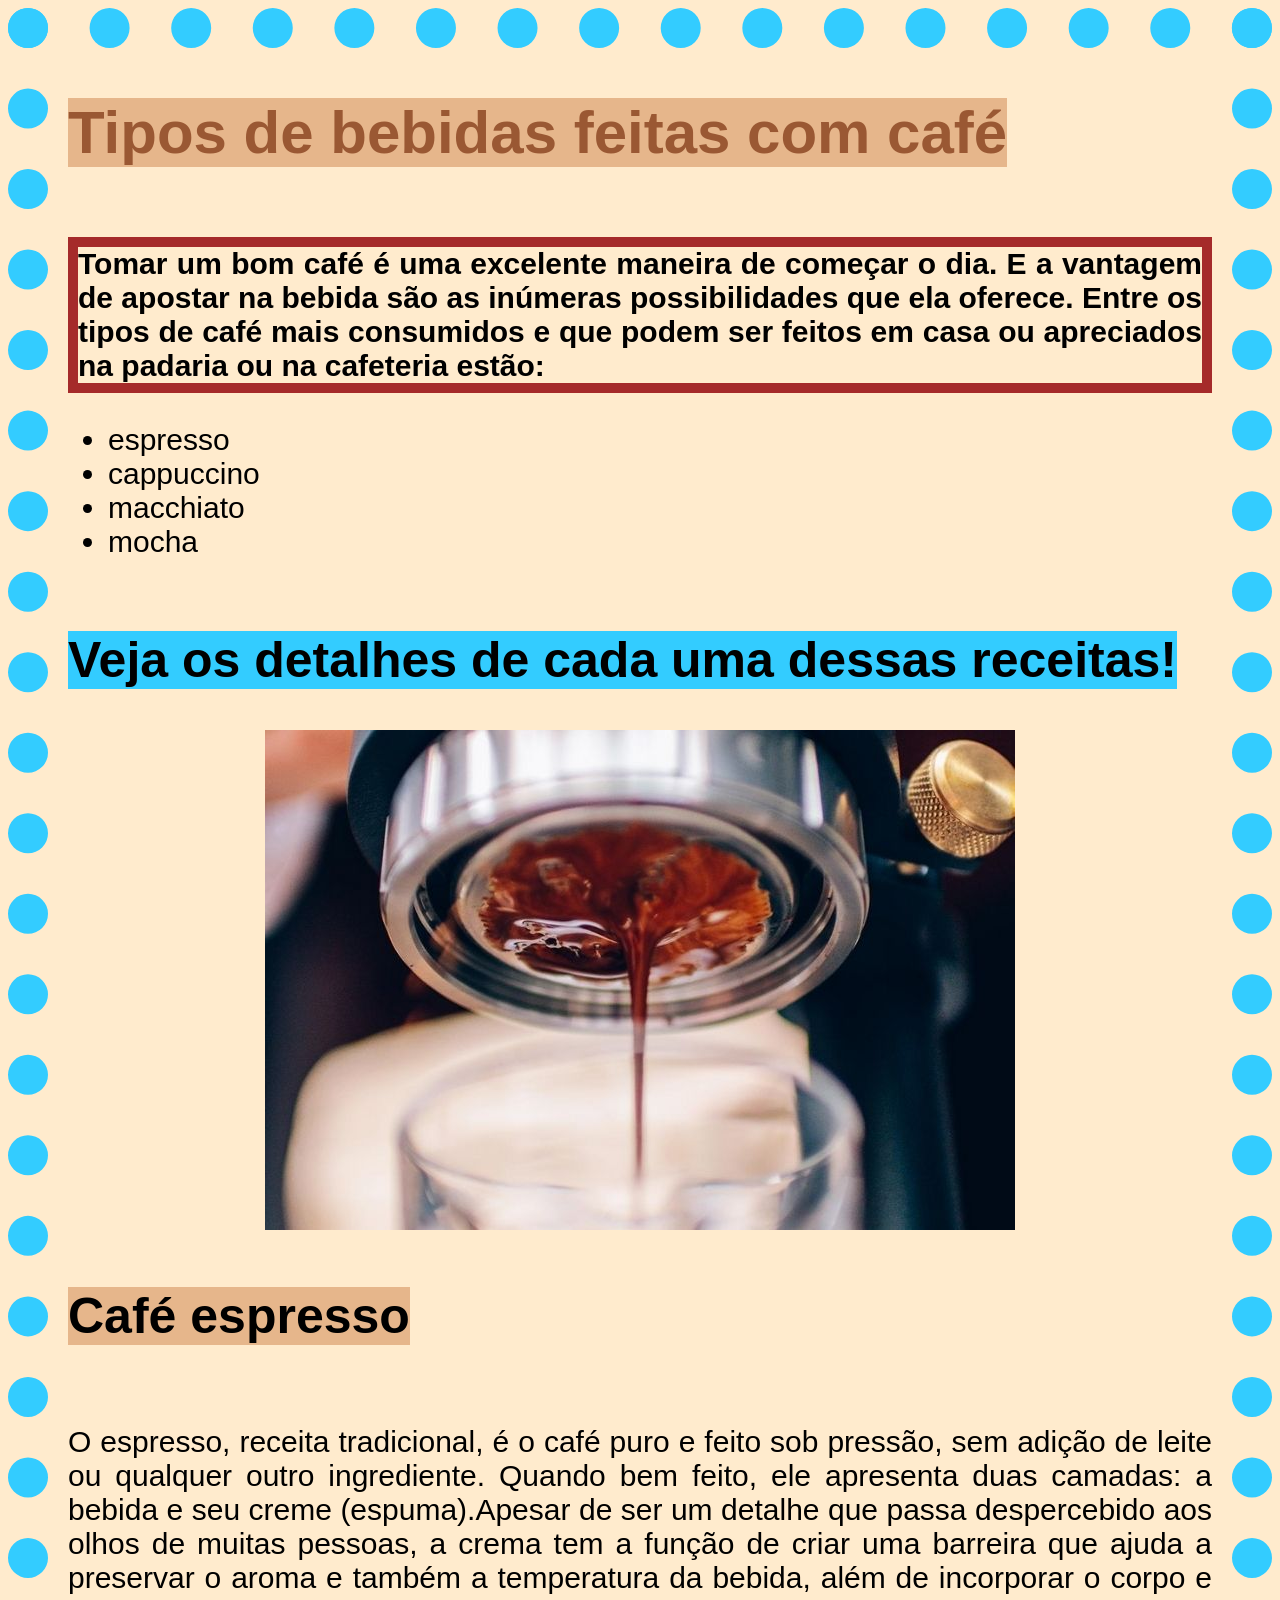
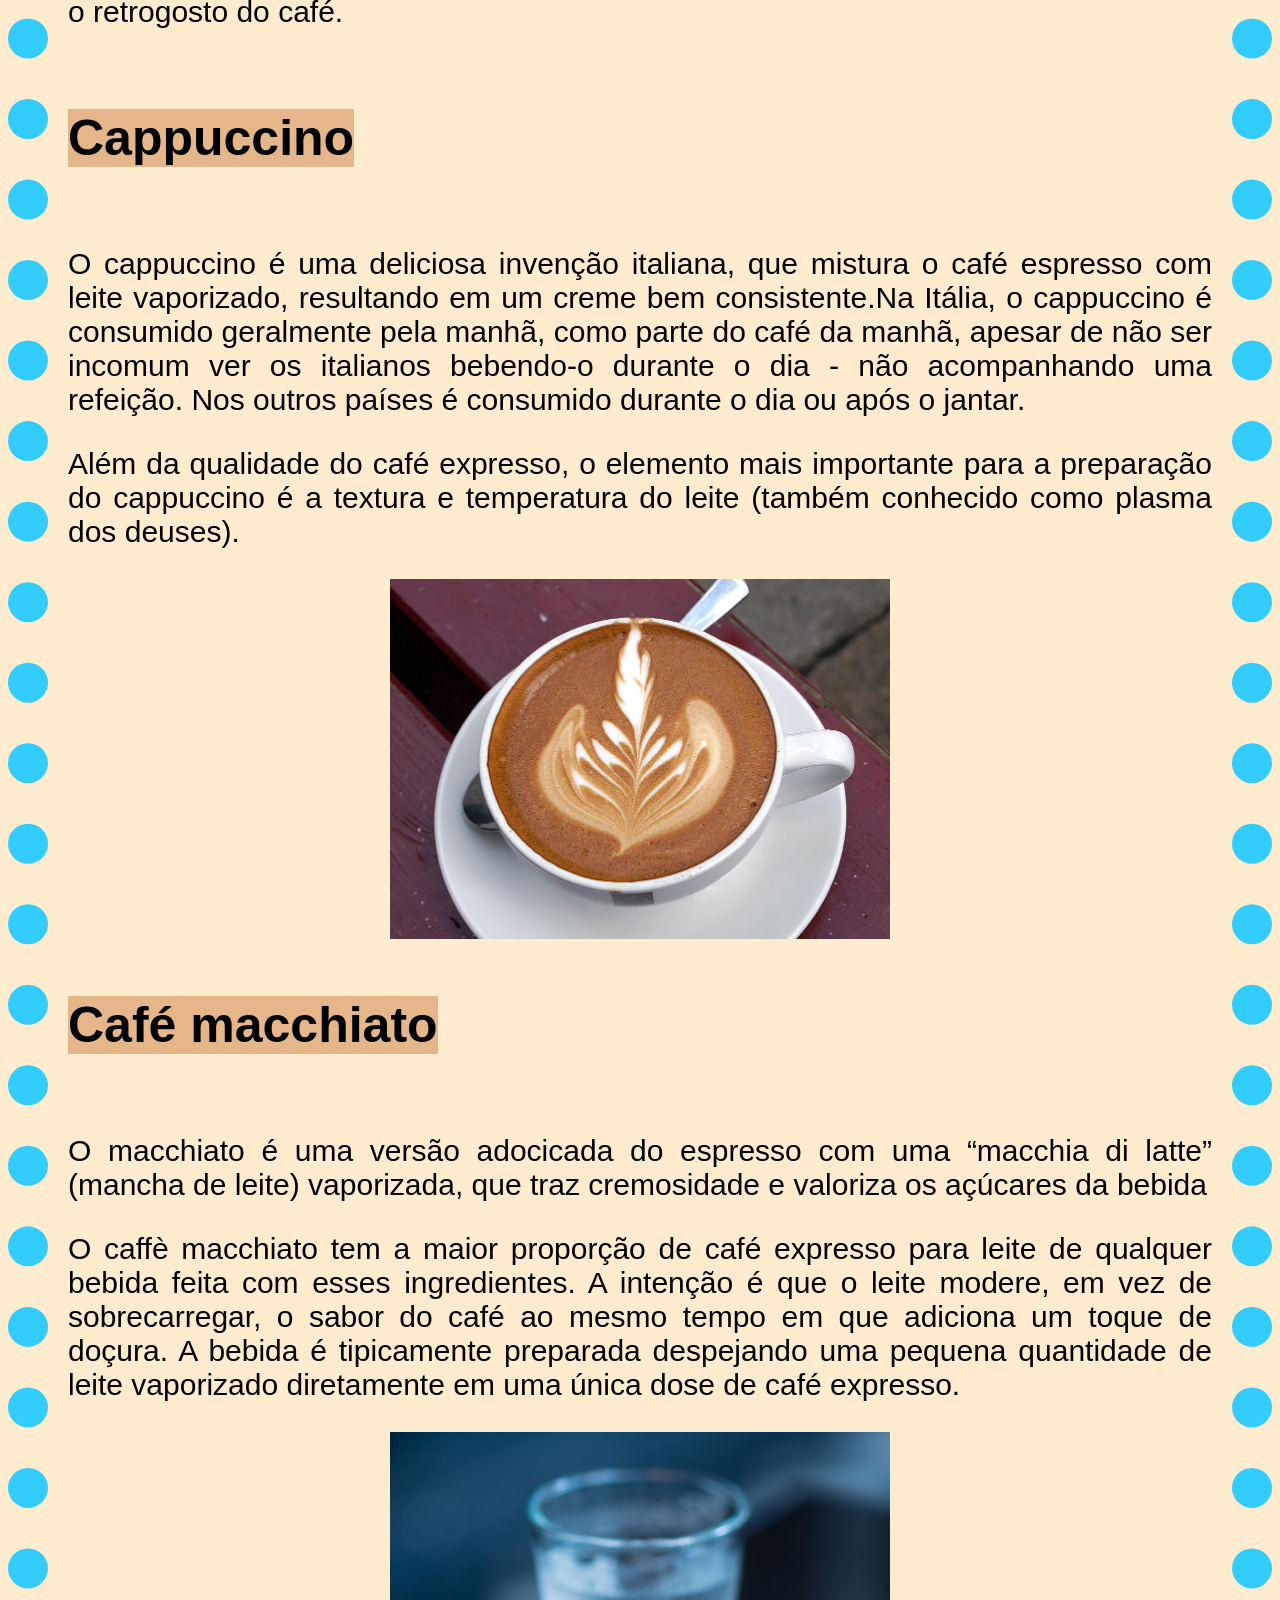
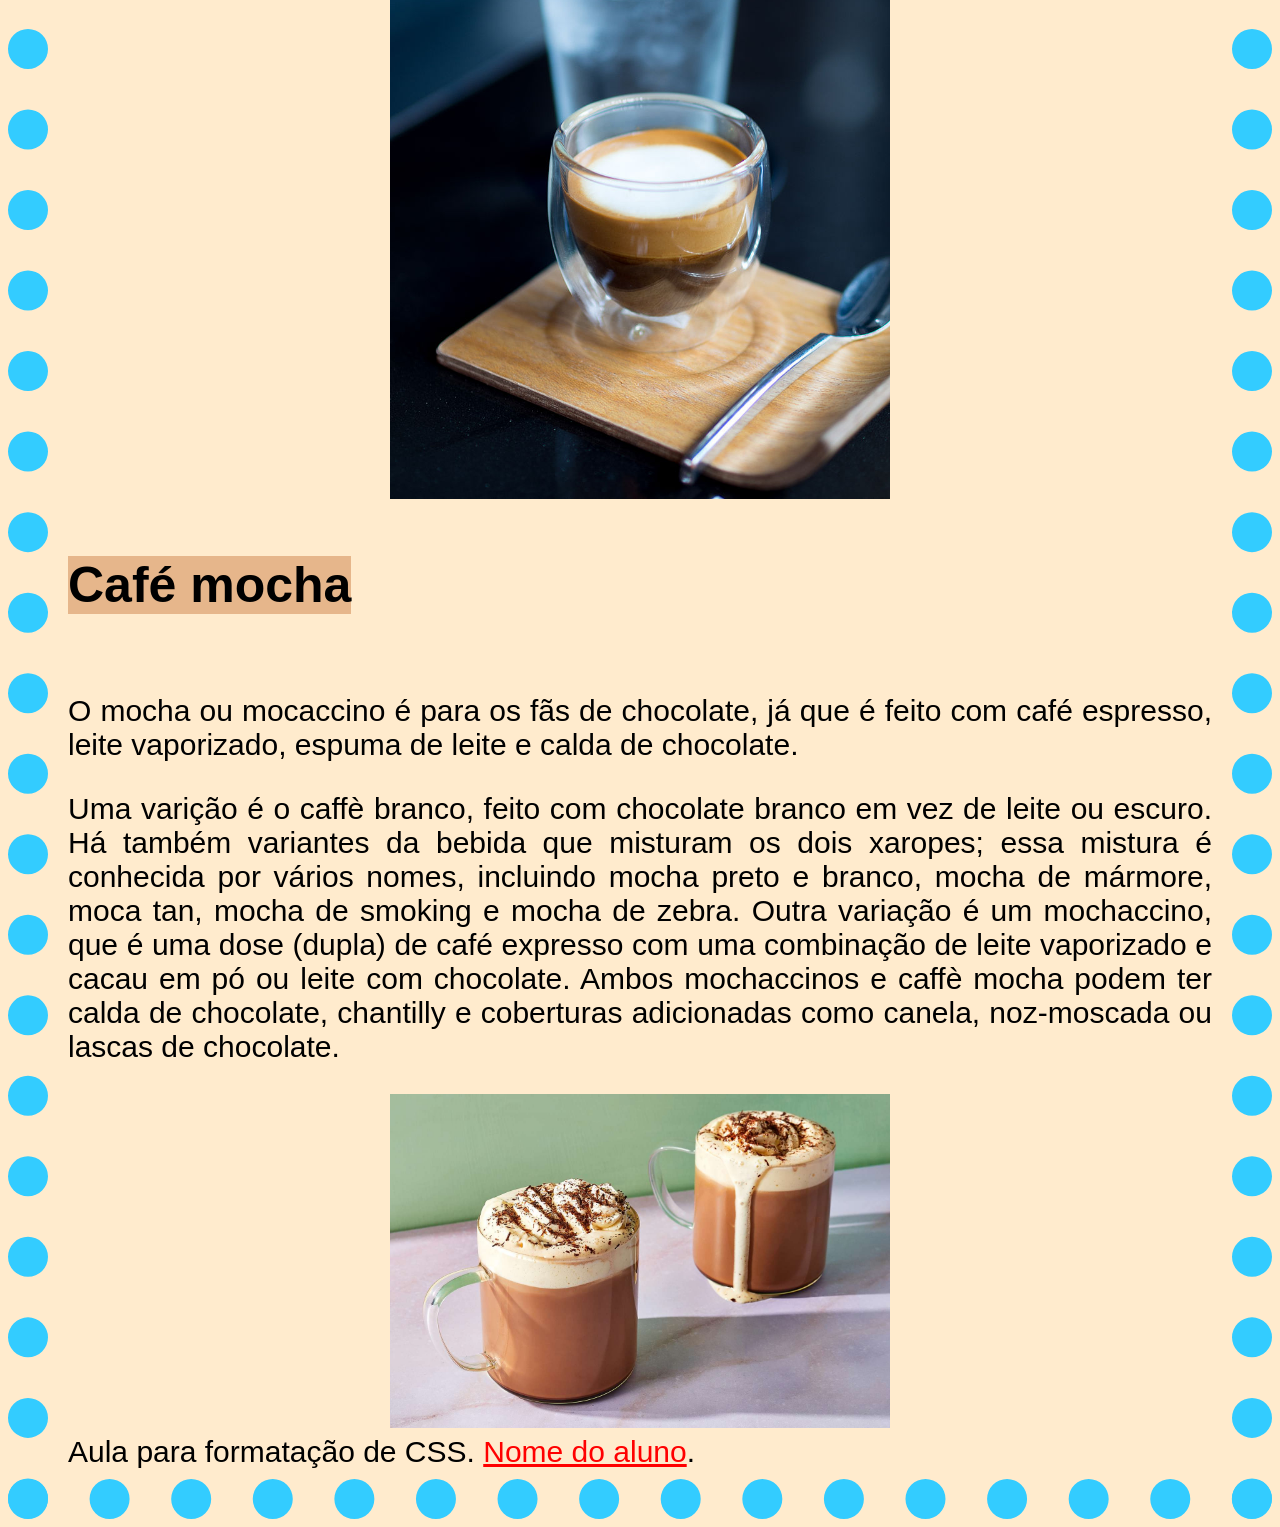
==== index.html @ c7aa4a00 "Add files via upload" ====
<!DOCTYPE html>
<html lang="PT-BR">
<head>
    <meta charset="UTF-8">
    <meta name="viewport" content="width=device-width, initial-scale=1.0">
    <link rel="stylesheet" href="arquivo.css">
    <link rel="icon" type="image/png" href="img/cafe-xicara2.jpg">
    <title>Bebidas feitas com café</title>

    <!--Essa página foi criada utilizando como base o conteúdo do artigo do site: https://www.mokaclube.com.br/blog/quais-os-tipos-de-cafe/ 
Autor: MokaClube. 27 de setembro de 2019 
Outras referencias: https://pt.wikipedia.org/wiki/Cappuccino
-->
</head>
<body>
    <div class="conteudo-topo">
    <h1>Tipos de bebidas feitas com café</h1>
    <p id="texto1">Tomar um bom café é uma excelente maneira de começar o dia. E a vantagem de apostar na bebida são as inúmeras possibilidades que ela oferece.

    Entre os tipos de café mais consumidos e que podem ser feitos em casa ou apreciados na padaria ou na cafeteria estão:</p>

    <ul>
        <li>espresso</li>
        <li>cappuccino</li>
        <li>macchiato</li>
        <li>mocha</li>
    </ul>
    </div>

    <div class="conteudo-principal">
        <h2>Veja os detalhes de cada uma dessas receitas!</h2>
        
        <div class="bebida">
            <div class="imgs">
            <img src="img/espresso.jpg" alt="espresso saindo da máquina"></div>
            <h3 class="title">Café espresso</h3>
            <p>O espresso, receita tradicional, é o café puro e feito sob pressão, sem adição de leite ou qualquer outro ingrediente. Quando bem feito, ele apresenta duas camadas: a bebida e seu creme (espuma).Apesar de ser um detalhe que passa despercebido aos olhos de muitas pessoas, a crema tem a função de criar uma barreira que ajuda a preservar o aroma e também a temperatura da bebida, além de incorporar o corpo e o retrogosto do café.</p>

        </div>

        <div class="bebida">
            <h3 class="title">Cappuccino</h3>
            <p>O cappuccino é uma deliciosa invenção italiana, que mistura o café espresso com leite vaporizado, resultando em um creme bem consistente.Na Itália, o cappuccino é consumido geralmente pela manhã, como parte do café da manhã, apesar de não ser incomum ver os italianos bebendo-o durante o dia - não acompanhando uma refeição. Nos outros países é consumido durante o dia ou após o jantar.</p>
            <p>Além da qualidade do café expresso, o elemento mais importante para a preparação do cappuccino é a textura e temperatura do leite (também conhecido como plasma dos deuses).</p>
            <div class="imgs">
            <img src="img/Latte_art.jpg" alt="cappucino com latte art" width="500px" heigth=auto>
            </div>



        </div>

        <div class="bebida">
            <h3 class="title">Café macchiato
            </h3>
            <p>O macchiato é uma versão adocicada do espresso com uma “macchia di latte” (mancha de leite) vaporizada, que traz cremosidade e valoriza os açúcares da bebida</p>
            <p>O caffè macchiato tem a maior proporção de café expresso para leite de qualquer bebida feita com esses ingredientes. A intenção é que o leite modere, em vez de sobrecarregar, o sabor do café ao mesmo tempo em que adiciona um toque de doçura. A bebida é tipicamente preparada despejando uma pequena quantidade de leite vaporizado diretamente em uma única dose de café expresso.</p>
            <div class="imgs">
            <img src="img/macchiato.jpg" alt="macchiato" width="500px" heigth=auto place-items: center;>
            </div>

        </div>

        <div class="bebida">
            <h3 class="title">Café mocha
            </h3>
            <p>O mocha ou mocaccino é para os fãs de chocolate, já que é feito com café espresso, leite vaporizado, espuma de leite e calda de chocolate.</p>
            <p>Uma varição é o caffè branco, feito com chocolate branco em vez de leite ou escuro. Há também variantes da bebida que misturam os dois xaropes; essa mistura é conhecida por vários nomes, incluindo mocha preto e branco, mocha de mármore, moca tan, mocha de smoking e mocha de zebra.

                Outra variação é um mochaccino, que é uma dose (dupla) de café expresso com uma combinação de leite vaporizado e cacau em pó ou leite com chocolate. Ambos mochaccinos e caffè mocha podem ter calda de chocolate, chantilly e coberturas adicionadas como canela, noz-moscada ou lascas de chocolate.</p>
            <div class="imgs">
            <img src="img/mocha.jpg" alt="mocha" width="500px" heigth=auto>
            </div>

        </div>
    </div>
    <footer>Aula para formatação de CSS. <a href="aluno.html">Nome do aluno</a>.</footer>
</body>
</html>
---- arquivo.css ----
h1{
    color: #9a5833;
    display: inline-block;
    background-color: #e6b68b;
}
#texto1{
    font-weight: bold;
    font-size: 20 px;
    border:10px solid brown;
}
body{
    background-size: 100px 100px;
    color: black;
    font-size: 30px;
    background-color:blanchedalmond;
    font-family: 'Franklin Gothic Medium',
    'Arial Narrow', Arial, sans-serif ;
    padding: 10px 20px;
    text-align: justify;
    border: 40px solid #33CCFF;
    border-style: dotted;
    
}
h2{
    background-color: #33CCFF;
    display: inline-block;
    font-size: 50px;
}
.title{
    font-size: 50px;
    background-color: #e6b68b;
    display: inline-block ;
}
.imgs{
    text-align: center;
}
a{
    color: red;
}
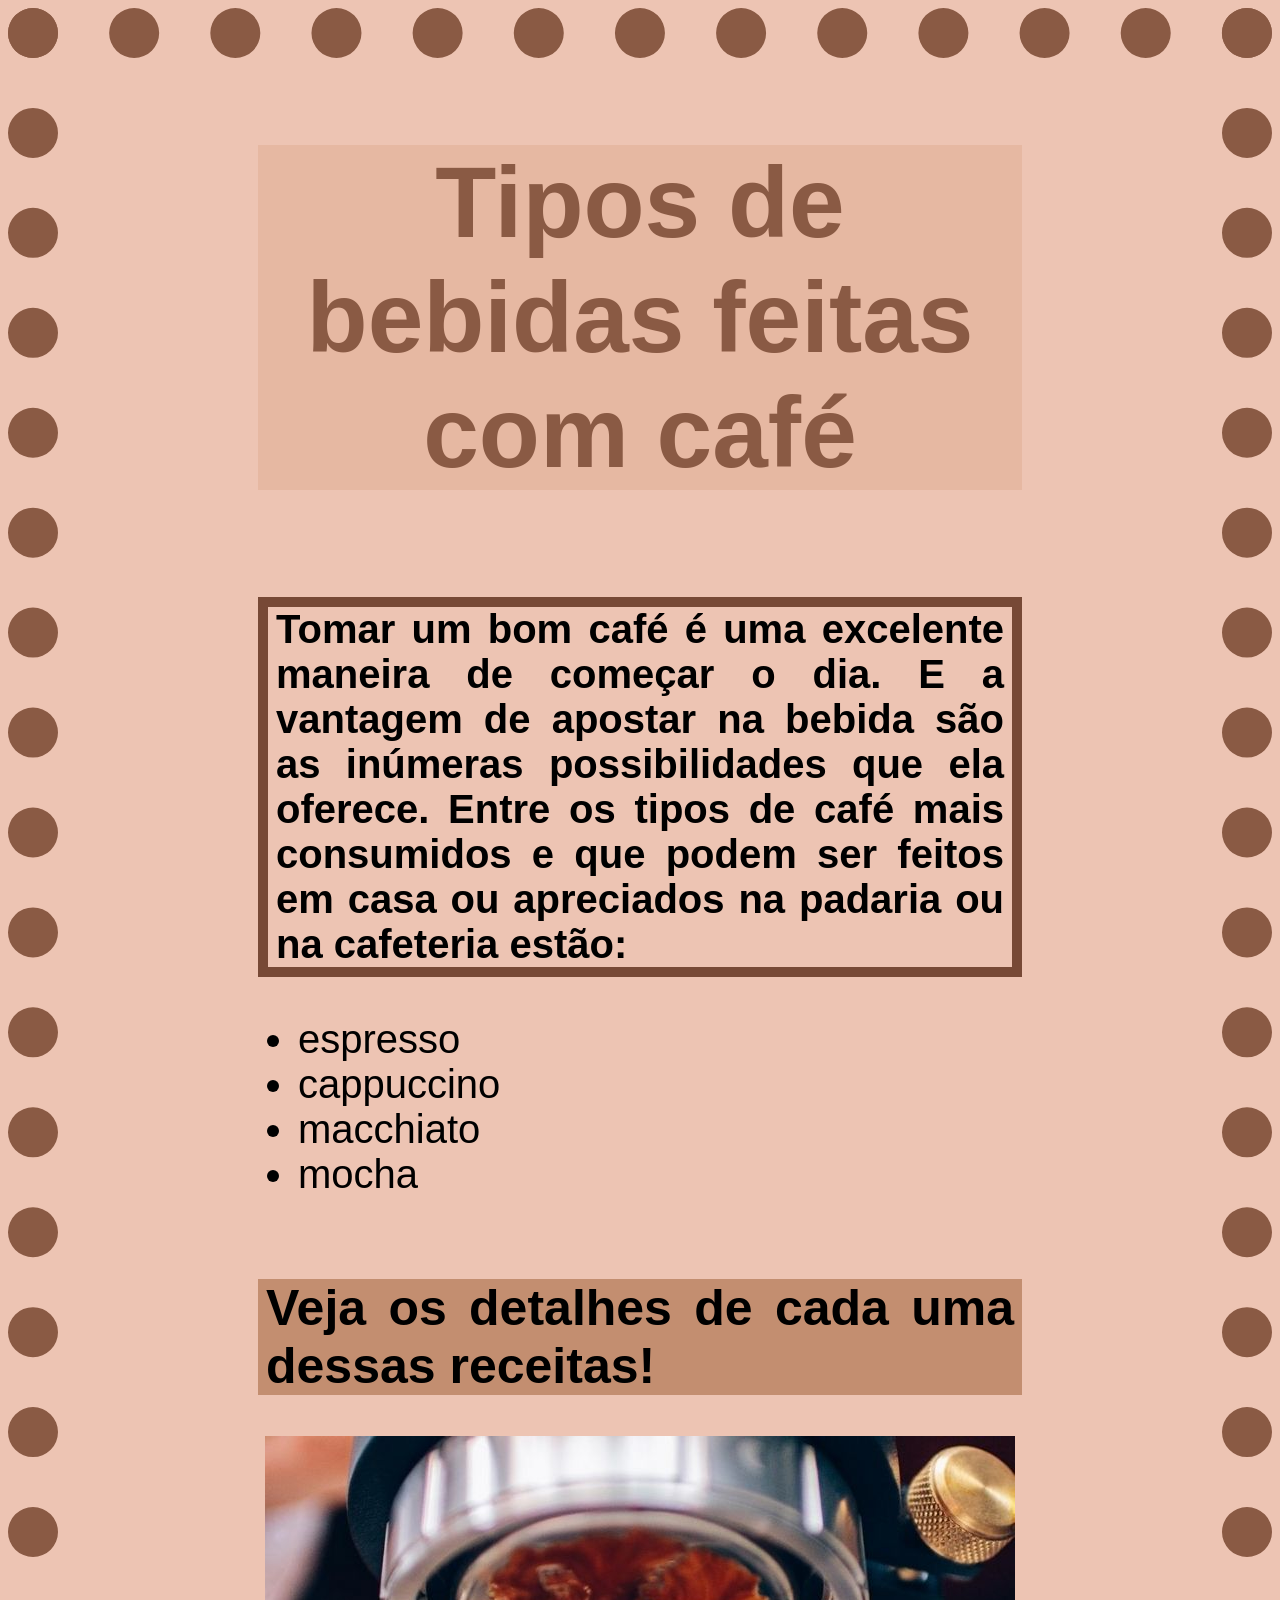
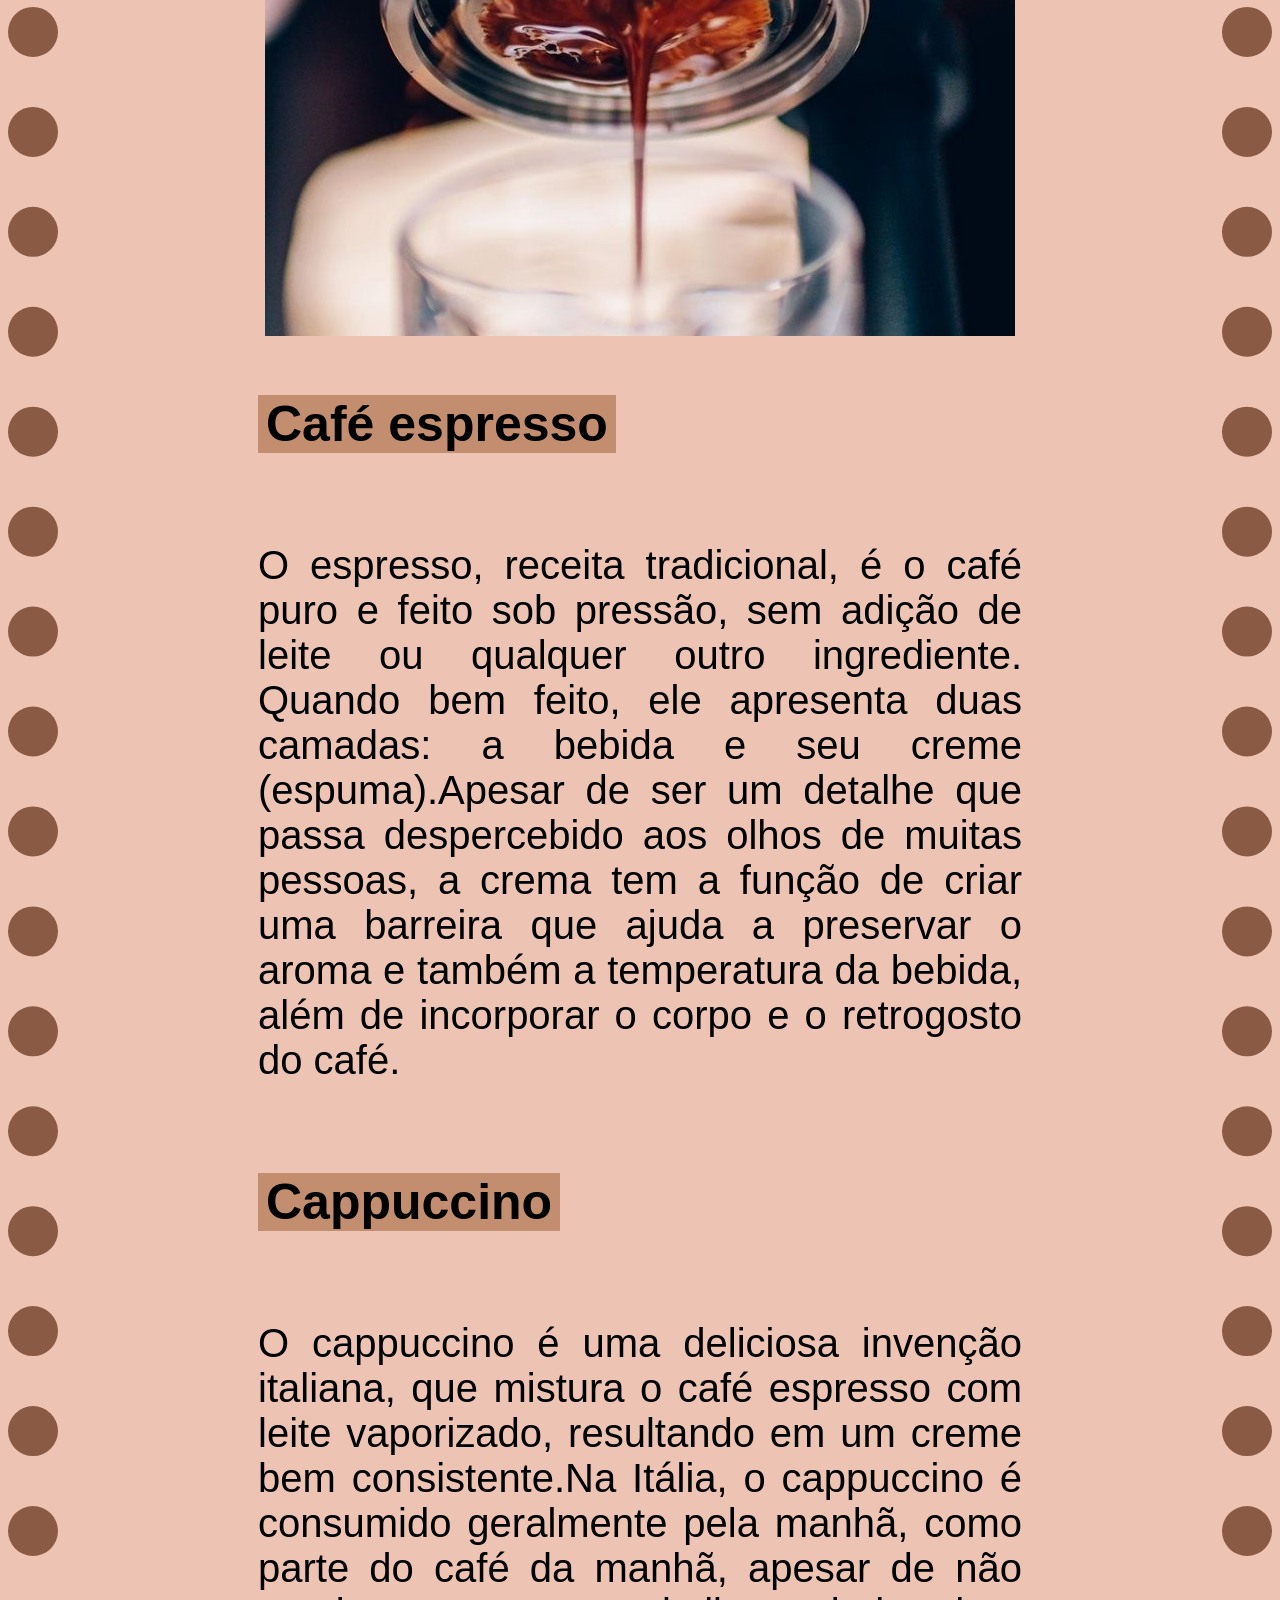
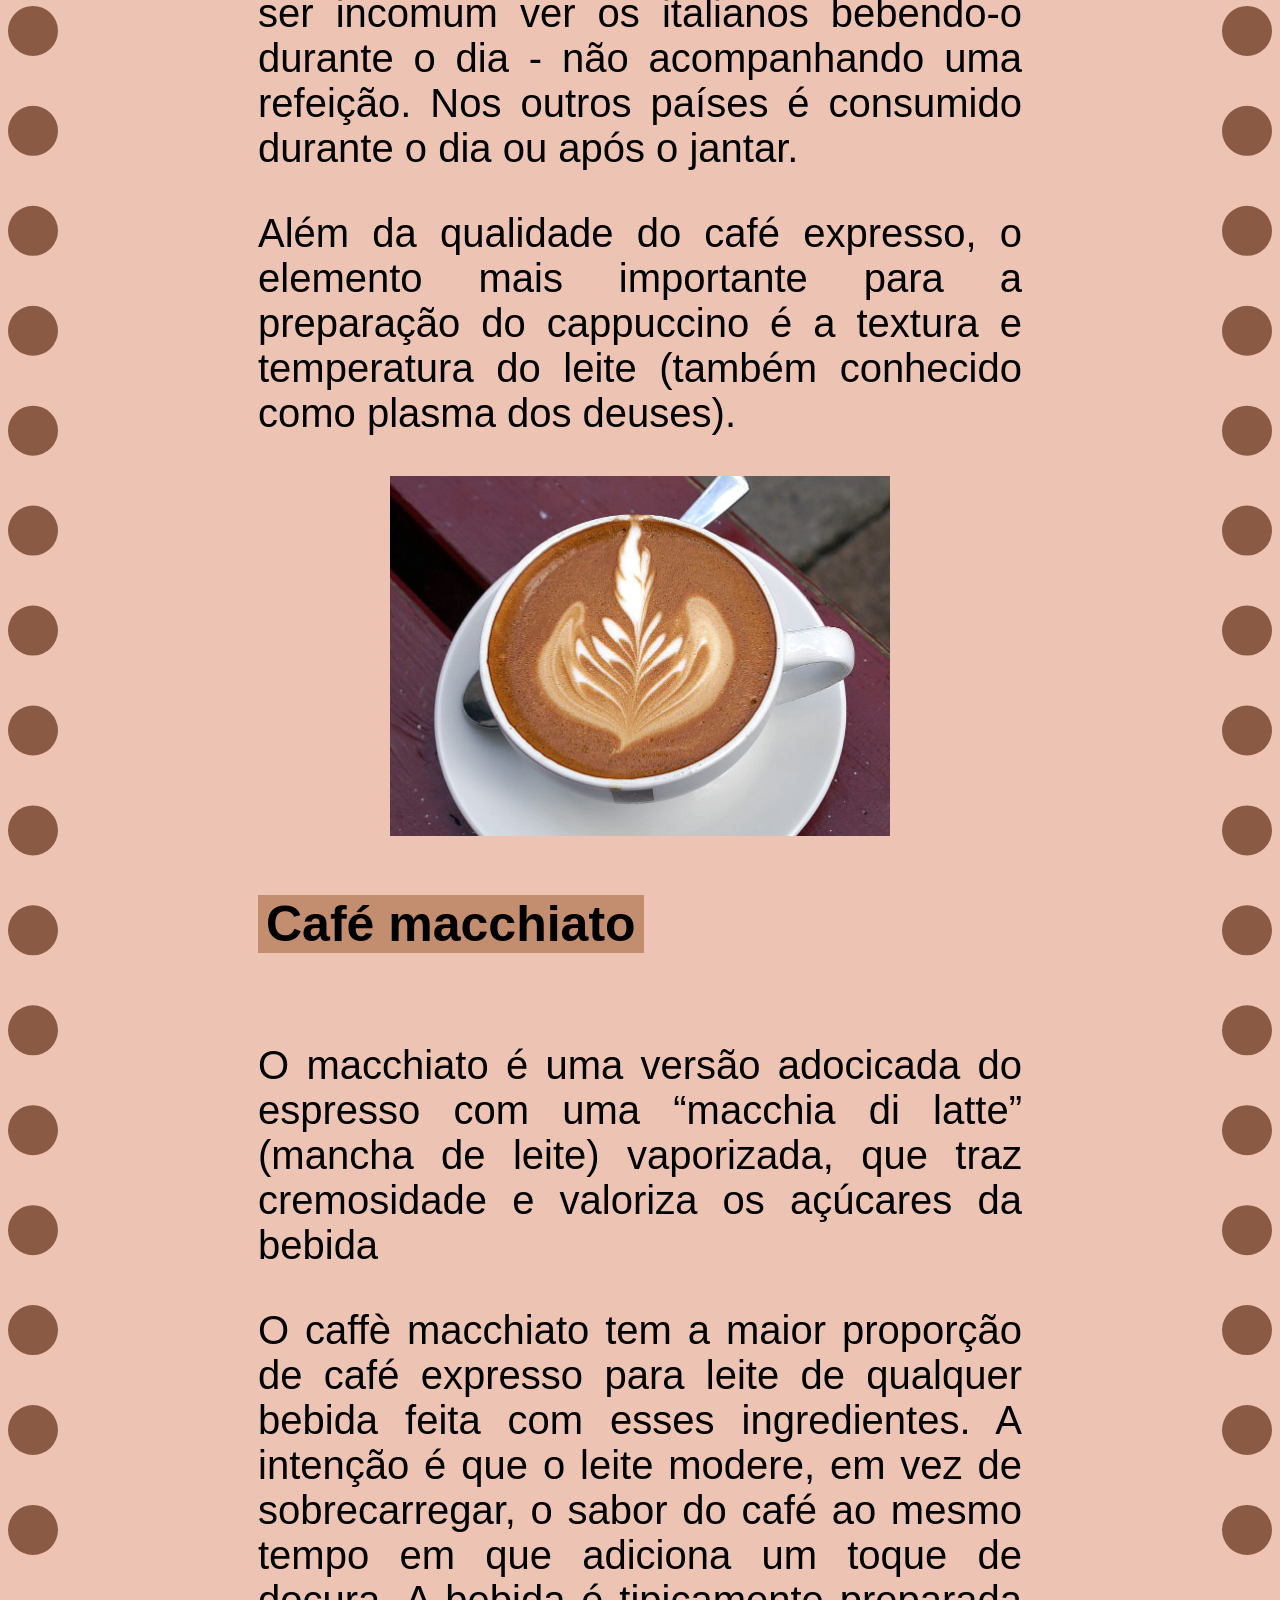
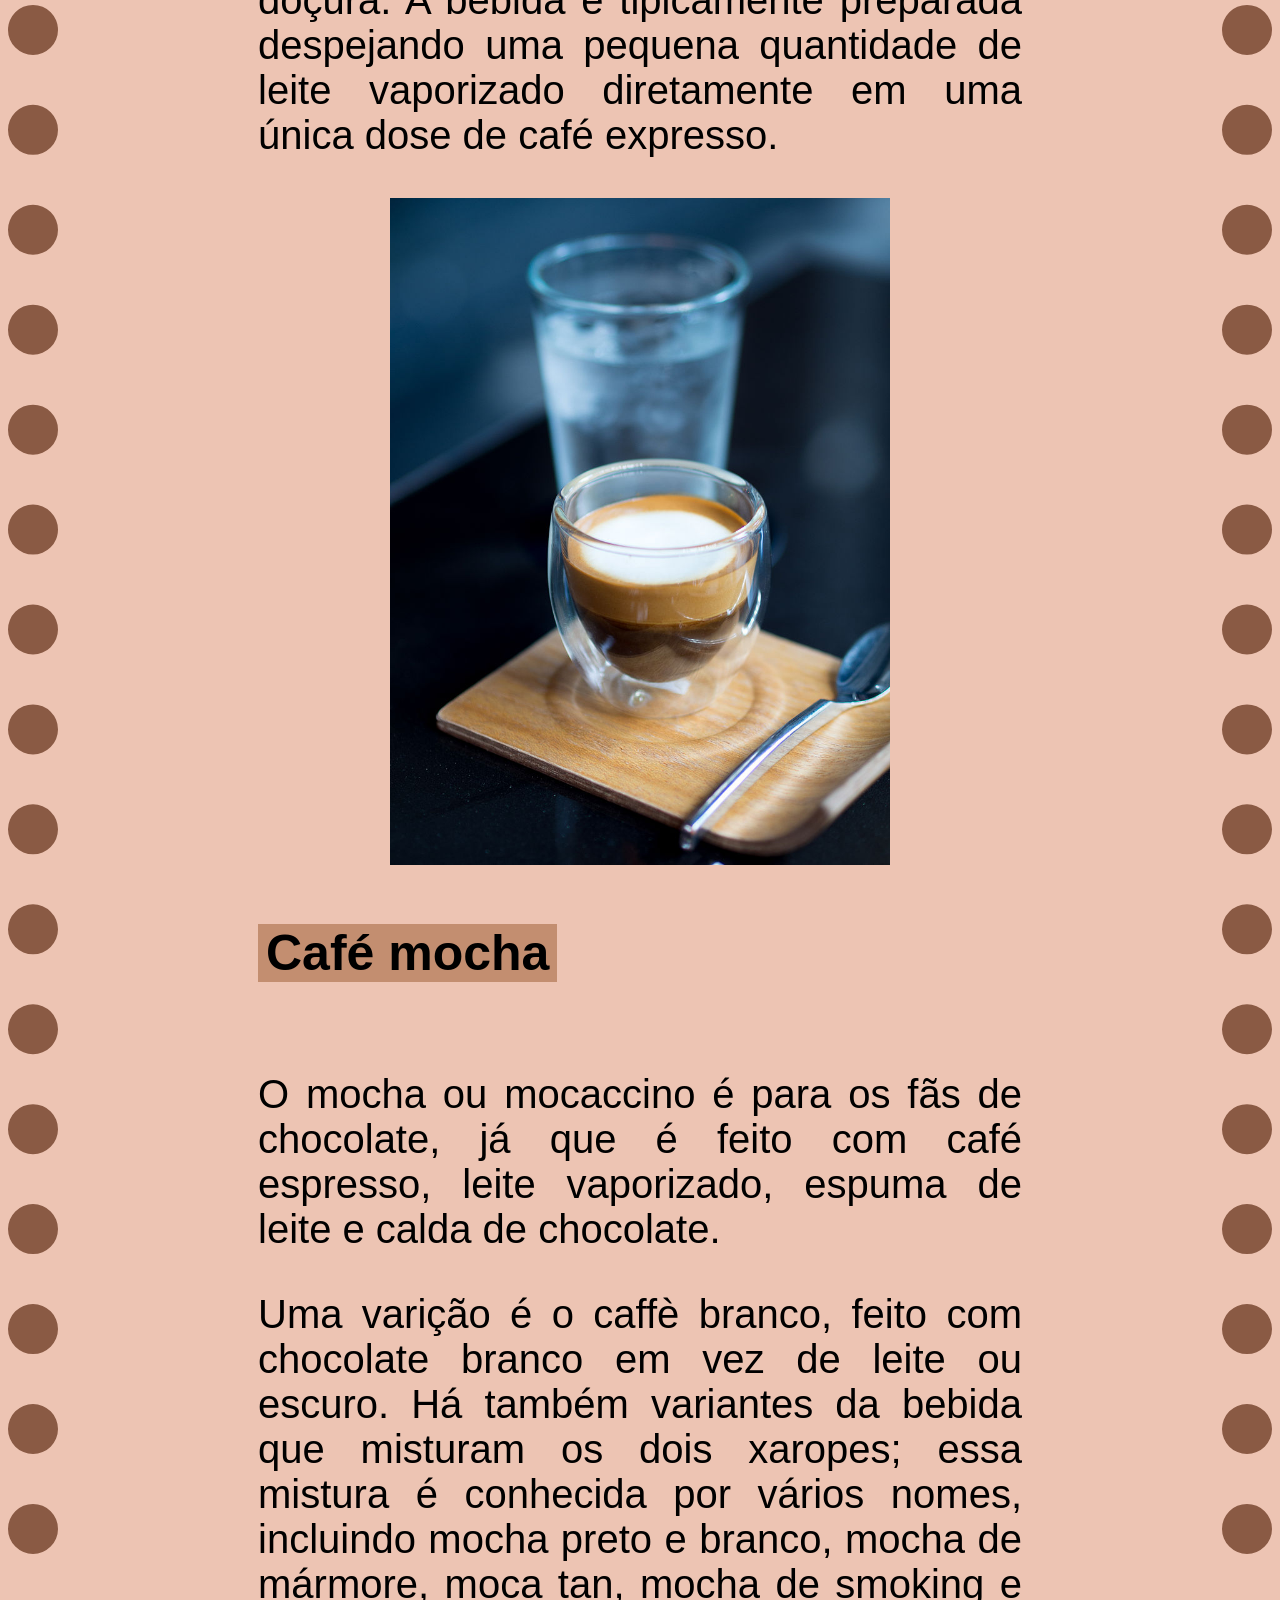
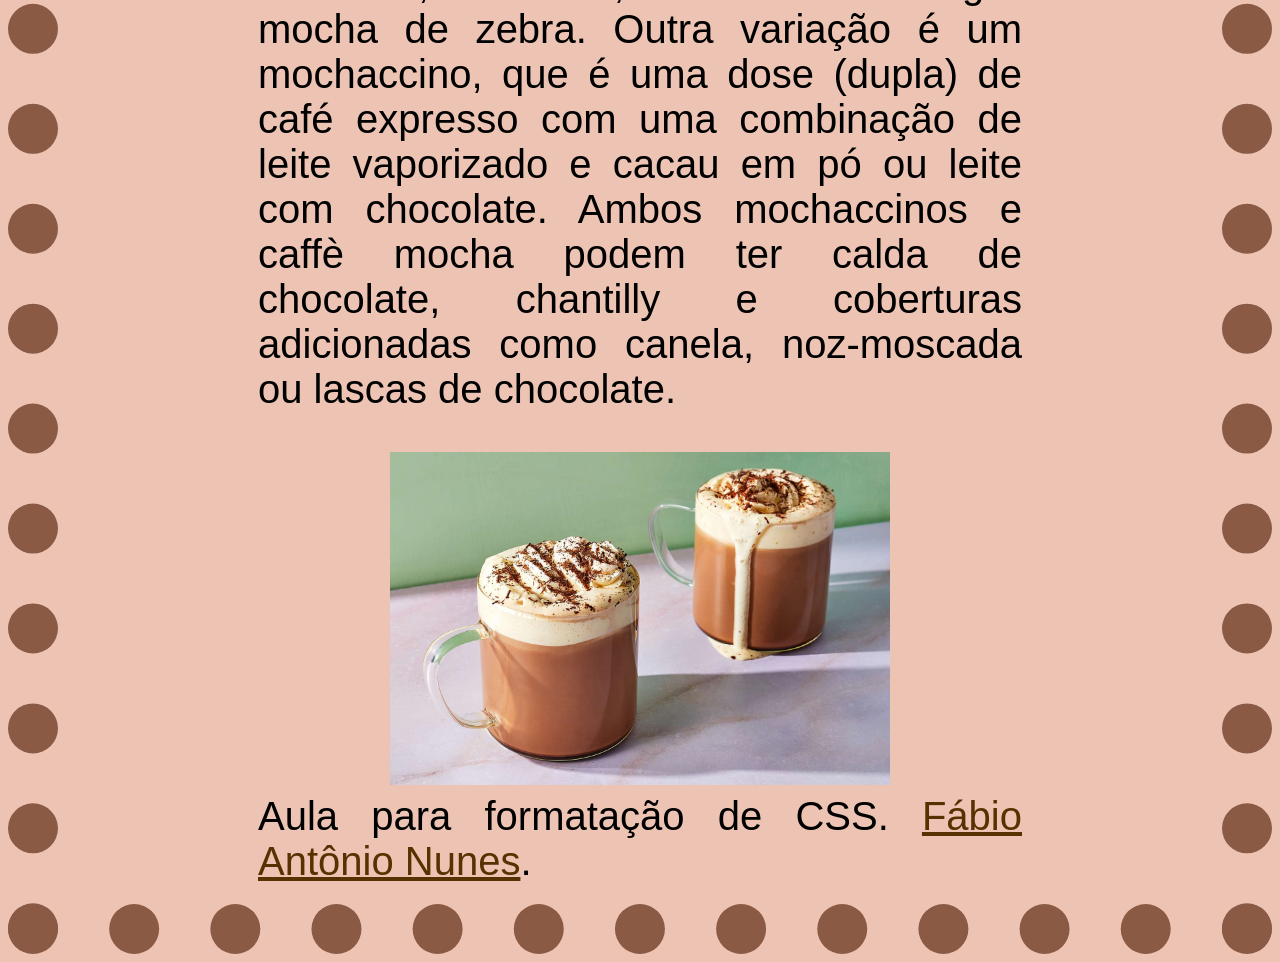
==== commit f6025d9f: "Add files via upload" ====
--- a/index.html
+++ b/index.html
@@ -4,7 +4,7 @@
     <meta charset="UTF-8">
     <meta name="viewport" content="width=device-width, initial-scale=1.0">
     <link rel="stylesheet" href="arquivo.css">
-    <link rel="icon" type="image/png" href="img/cafe-xicara2.jpg">
+    <link rel="icon" type="image/png" href="img/3d-alphabet-letter-f-with-blue-color-free-png.webp">
     <title>Bebidas feitas com café</title>
 
     <!--Essa página foi criada utilizando como base o conteúdo do artigo do site: https://www.mokaclube.com.br/blog/quais-os-tipos-de-cafe/ 
@@ -74,6 +74,6 @@
 
         </div>
     </div>
-    <footer>Aula para formatação de CSS. <a href="aluno.html">Nome do aluno</a>.</footer>
+    <footer>Aula para formatação de CSS. <a href="aluno.html">Fábio Antônio Nunes</a>.</footer>
 </body>
 </html>
--- a/arquivo.css
+++ b/arquivo.css
@@ -1,39 +1,47 @@
 h1{
-    color: #9a5833;
+    color: #8a5a44;
     display: inline-block;
-    background-color: #e6b68b;
+    background-color: #e6b8a2;
+    text-align: center;
+    font-size: 100px;
+    padding: 0px 8px;
 }
 #texto1{
     font-weight: bold;
     font-size: 20 px;
-    border:10px solid brown;
+    border:10px solid #774936;
+    padding: 0px 8px;
 }
 body{
     background-size: 100px 100px;
     color: black;
-    font-size: 30px;
-    background-color:blanchedalmond;
+    font-size: 40px;
+    background-color: #edc4b3;
     font-family: 'Franklin Gothic Medium',
     'Arial Narrow', Arial, sans-serif ;
-    padding: 10px 20px;
+    padding: 10px 200px;
     text-align: justify;
-    border: 40px solid #33CCFF;
+    border: 50px solid #8a5a44;
     border-style: dotted;
+    padding: 20px 200px;
     
 }
 h2{
-    background-color: #33CCFF;
+    background-color: #c38e70;
     display: inline-block;
     font-size: 50px;
+    padding: 0px 8px;
 }
 .title{
     font-size: 50px;
-    background-color: #e6b68b;
+    background-color: #c38e70;
     display: inline-block ;
+    padding: 0px 8px;
 }
 .imgs{
     text-align: center;
+
 }
 a{
-    color: red;
+    color: #583101;
 }
